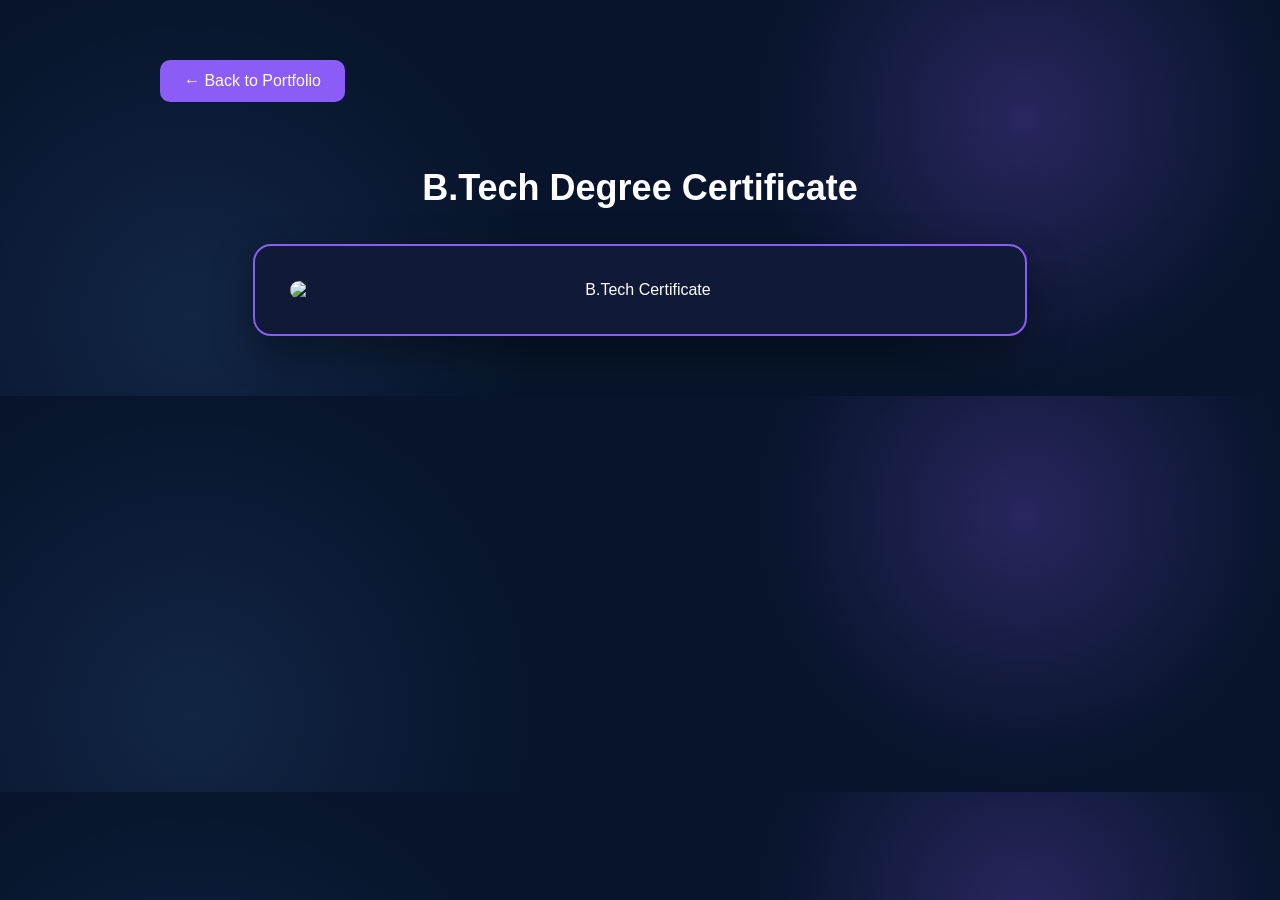
==== pages/certificate-btech.html @ f0d1f7b1 "Add files via upload" ====
<!DOCTYPE html>
<html lang="en">

<head>

    <meta charset="UTF-8">

    <meta name="viewport" content="width=device-width, initial-scale=1.0">

    <title>B.Tech Certificate | Madhura Patil</title>

    <link rel="stylesheet" href="../style.css">

</head>

<body>

    <section class="certificate-page">

        <a href="../index.html#education" class="back-btn">
            ← Back to Portfolio
        </a>

        <div style="clear:both;"></div>

        <h1>B.Tech Degree Certificate</h1>

        <div class="certificate-box">

             <img src="../assets/certificate.jpeg"
                 alt="B.Tech Certificate"
                 class="certificate-img">

        </div>

    </section>

</body>

</html>
---- style.css ----
/* Reset */

html{

    scroll-behavior:smooth;

}

*{
    margin:0;
    padding:0;
    box-sizing:border-box;
}

/* Navigation */

nav{

    position:sticky;

    top:0;

    z-index:1000;

    display:flex;

    justify-content:space-between;

    align-items:center;

    padding:25px 80px;

    background:rgba(7,20,43,.85);

    backdrop-filter:blur(12px);

}

/* Logo */

.logo{

    font-size:30px;

    font-weight:700;

    color:#8B5CF6;

    letter-spacing:2px;

    cursor:pointer;

    transition:.3s;

}

/* Menu */

nav ul{
    display:flex;
    list-style:none;
    gap:40px;
    margin-left:auto;
}

/* Menu Links */

nav ul li a{
    color:white;
    text-decoration:none;
    font-size:16px;
    font-weight:500;
    transition:0.3s;
    position:relative;
}

nav ul li a:hover{
    color:#8B5CF6;
}

/* ===========================
   HERO SECTION
=========================== */

.hero{
    display:flex;
    justify-content:space-between;
    align-items:center;
    max-width:1400px;
    margin:70px auto;
    padding:40px 80px;
    min-height:85vh;
}

/* Left Side */

.hero-left{
    width:55%;
}

.hero-left h1{
    font-size:72px;
    font-weight:700;
    line-height:1.1;
    margin-bottom:25px;
}

.hero-left h1 span{

    background:linear-gradient(90deg,#8B5CF6,#C084FC);

    -webkit-background-clip:text;

    -webkit-text-fill-color:transparent;

}

.hero-left h2{
    font-size:34px;
    font-weight:600;
    color:#ffffff;
    margin-bottom:25px;
}

.hero-left p{
    font-size:18px;
    color:#B8B8B8;
    line-height:38px;
    max-width:650px;
}

/* Buttons */

.buttons{
    margin-top:50px;
}

.btn-primary,
.btn-secondary{
    padding:18px 45px;
    font-size:17px;
    border-radius:10px;
}

.btn-primary{
    background:#8B5CF6;
    color:white;
    border:none;
    margin-right:25px;
}

.btn-secondary{
    background:transparent;
    color:white;
    border:2px solid #8B5CF6;
}

/* Right Side */

.hero-right{
    width:45%;
    display:flex;
    justify-content:center;
    align-items:center;
}

.profile-circle{
    width:420px;
    height:420px;
    border:4px solid #8B5CF6;
    border-radius:50%;
    display:flex;
    justify-content:center;
    align-items:center;
    overflow:hidden;
    position:relative;
    box-shadow:0 0 120px rgba(139,92,246,.45);
    transition:0.4s ease;
}

body{
    background:
        radial-gradient(circle at 80% 30%, rgba(139,92,246,.25), transparent 25%),
        radial-gradient(circle at 15% 80%, rgba(96,165,250,.12), transparent 30%),
        #07142B;

    color:white;
    font-family:'Poppins', sans-serif;
    overflow-x:hidden;
}

.profile-circle span{
    font-size:120px;
    font-weight:700;
    color:#8B5CF6;
    letter-spacing:8px;
}

/* ===========================
   BUTTON HOVER
=========================== */

.btn-primary,
.btn-secondary{
    cursor:pointer;
    transition:0.3s ease;
}

.btn-primary:hover{
    background:#9f7aea;
    transform:translateY(-3px);
    box-shadow:0 10px 25px rgba(139,92,246,.4);
}

.btn-secondary:hover{
    background:#8B5CF6;
    color:white;
    transform:translateY(-3px);
}

/* ===========================
   NAVIGATION HOVER
=========================== */

nav ul li a::after{

    content:"";

    position:absolute;

    left:0;

    bottom:-6px;

    width:0;

    height:2px;

    background:#8B5CF6;

    transition:0.3s;

}

nav ul li a:hover{

    color:#8B5CF6;

}

nav ul li a:hover::after{

    width:100%;

}

/* ===========================
   BADGE
=========================== */

.badge{
    display:inline-block;
    padding:10px 22px;
    background:rgba(139,92,246,.15);
    border:1px solid rgba(139,92,246,.4);
    border-radius:30px;
    color:#C4B5FD;
    font-size:15px;
    margin-bottom:30px;
}

/* ===========================
   HERO ANIMATION
=========================== */

.hero{

    animation:fadeIn 1.2s ease;
}

@keyframes fadeIn{

    from{
        opacity:0;
        transform:translateY(40px);
    }

    to{
        opacity:1;
        transform:translateY(0);
    }

}

.profile-circle:hover{

    transform:scale(1.05);

    box-shadow:0 0 150px rgba(139,92,246,.7);

}

.logo:hover{

    transform:scale(1.1);

}

/* ===========================
   ABOUT SECTION
=========================== */

.about{

    max-width:1200px;

    margin:120px auto;

    padding:0 80px;

}

.about-container{

    background:#101A36;

    border:1px solid rgba(255,255,255,.08);

    border-radius:20px;

    padding:50px;

}

.about h2{

    font-size:42px;

    color:#8B5CF6;

    margin-bottom:15px;

}

.about p{

    font-size:17px;

    color:#D5D5D5;

    line-height:38px;

    margin-bottom:20px;

}

.about strong{

    color:white;

}

/* ===========================
   ABOUT LAYOUT
=========================== */

.about-grid{

    display:grid;

    grid-template-columns:1fr 1fr;

    gap:35px;

    margin-top:50px;

}

.left-column{

    display:flex;

    flex-direction:column;

    gap:35px;

}

.right-column{

    display:flex;

    justify-content:center;

}

.about-card{

    background:#101A36;

    border:1px solid rgba(255,255,255,.08);

    border-radius:20px;

    padding:35px;

    width:100%;

    transition:.35s;

    cursor:default;

    overflow:hidden;

    position:relative;

}

/* ===========================
   QUICK FACTS
=========================== */

.fact{

    margin-top:25px;

    padding-top:20px;

    border-top:1px solid rgba(255,255,255,.08);

}

.fact:first-of-type{

    border-top:none;

    padding-top:10px;

}

.fact h4{

    color:#ffffff;

    font-size:20px;

    margin-bottom:10px;

}

.fact p{

    color:#cfcfcf;

    font-size:18px;

    line-height:30px;

    margin:0;

}

/* ===========================
   ABOUT HEADING
=========================== */

.section-number{

    color:#8B5CF6;

    font-size:14px;

    font-weight:600;

    letter-spacing:3px;

    text-transform:uppercase;

}

.section-subtitle{

    color:#9CA3AF;

    margin-bottom:45px;

    font-size:18px;

}

/* ===========================
   ABOUT CARD HOVER
=========================== */

.about-card:hover{

    transform:translateY(-8px);

    border-color:#8B5CF6;

    box-shadow:0 15px 40px rgba(139,92,246,.20);

}

/* ===========================
   EDUCATION SECTION
=========================== */

.education{

    max-width:1200px;

    margin:120px auto;

    padding:0 80px;

}

.education-card{

    background:#101A36;

    border:1px solid rgba(255,255,255,.08);

    border-radius:20px;

    padding:35px;

    margin-top:30px;

    transition:.35s ease;

}

.education-card:hover{

    transform:translateY(-8px);

    border-color:#8B5CF6;

    box-shadow:0 15px 40px rgba(139,92,246,.20);

}

.education-card h3{

    color:white;

    font-size:22px;

    margin-bottom:20px;

}

.education-card p{

    color:#cfcfcf;

    font-size:17px;

    line-height:34px;

}

/* ===========================
   VIEW BUTTON
=========================== */

.view-btn{

    display:inline-block;

    margin-top:15px;

    padding:10px 22px;

    background:#8B5CF6;

    color:white;

    text-decoration:none;

    border-radius:8px;

    font-size:16px;

    transition:.3s;

}

.view-btn:hover{

    background:#A855F7;

    transform:translateY(-2px);

}

/* ===========================
   CERTIFICATE PAGE
=========================== */

/* ===========================
   CERTIFICATE PAGE
=========================== */

.certificate-page{

    max-width:1000px;

    margin:40px auto;

    padding:20px;

    text-align:center;

}

.back-btn{

    display:inline-block;

    float:left;

    background:#8B5CF6;

    color:white;

    text-decoration:none;

    padding:12px 24px;

    border-radius:10px;

    font-size:16px;

    transition:.3s;

}

.back-btn:hover{

    background:#A855F7;

    transform:translateY(-2px);

}

.certificate-page h1{

    font-size:36px;

    color:white;

    margin:25px 0 35px;

}

.certificate-box{

    display:flex;

    justify-content:center;

    align-items:center;

    background:#101A36;

    border:2px solid #8B5CF6;

    border-radius:18px;

    padding:35px;

    width:fit-content;

    max-width:95%;

    margin:0 auto;

    box-shadow:0 15px 40px rgba(0,0,0,.35);

}

.certificate-img{

    width:700px;

    max-width:100%;

    height:auto;

    display:block;

    border-radius:10px;

}

/* ===========================
   SKILLS SECTION
=========================== */

.skills{

    max-width:1200px;

    margin:120px auto;

    padding:0 80px;

}

.skill-heading{

    font-size:30px;

    color:#ffffff;

    margin:50px 0 30px;

}

.skills-grid{

    display:grid;

    grid-template-columns:repeat(3,1fr);

    gap:30px;

}

.skill-card{

    background:#101A36;

    border:1px solid rgba(255,255,255,.08);

    border-radius:20px;

    padding:35px 25px;

    text-align:center;

    transition:.35s ease;

    cursor:default;

}

.skill-card:hover{

    transform:translateY(-8px);

    border-color:#8B5CF6;

    box-shadow:0 15px 40px rgba(139,92,246,.20);

}

.skill-icon{

    font-size:48px;

    margin-bottom:20px;

}

.skill-card h4{

    font-size:21px;

    color:white;

    margin-bottom:15px;

}

.skill-card p{

    color:#CFCFCF;

    font-size:16px;

    line-height:30px;

}

/* ===========================
   EXPERIENCE SECTION
=========================== */

.experience{

    max-width:1200px;

    margin:120px auto;

    padding:0 80px;

}

.experience-card{

    background:#101A36;

    border:1px solid rgba(255,255,255,.08);

    border-radius:20px;

    padding:40px;

    transition:.35s ease;

}

.experience-card:hover{

    transform:translateY(-8px);

    border-color:#8B5CF6;

    box-shadow:0 15px 40px rgba(139,92,246,.20);

}

.experience-card h3{

    color:#ffffff;

    font-size:20px;

    margin-bottom:20px;

}

.experience-card p{

    color:#D1D5DB;

    font-size:17px;

    line-height:34px;

    margin-bottom:12px;

}

.experience-card ul{

    margin:20px 0 30px 25px;

}

.experience-card ul li{

    color:#D1D5DB;

    font-size:18px;

    line-height:34px;

    margin-bottom:8px;

}

/* ===========================
   CERTIFICATE BUTTONS
=========================== */

.certificate-buttons{

    display:flex;

    justify-content:center;

    gap:25px;

    margin-top:35px;

}

.certificate-buttons button{

    background:#8B5CF6;

    color:white;

    border:none;

    padding:12px 28px;

    border-radius:10px;

    font-size:16px;

    cursor:pointer;

    transition:.3s;

}

.certificate-buttons button:hover{

    background:#A855F7;

    transform:translateY(-3px);

}

/* ===========================
   PROJECT SECTION
=========================== */

.projects{

    max-width:1200px;

    margin:120px auto;

    padding:0 80px;

}

.project-grid{

    display:grid;

    grid-template-columns:1fr;

    margin-top:40px;

}

.project-card{

    background:#101A36;

    border:1px solid rgba(255,255,255,.08);

    border-radius:20px;

    padding:35px;

    transition:.35s;

}

.project-card:hover{

    transform:translateY(-8px);

    border-color:#8B5CF6;

    box-shadow:0 15px 40px rgba(139,92,246,.20);

}

.project-card h3{

    color:white;

    font-size:25px;

    margin-bottom:20px;

}

.project-card p{

    color:#d4d4d4;

    font-size:17px;

    line-height:34px;

    margin-bottom:35px;

}

.view-btn{

    display:inline-block;

    padding:14px 30px;

    background:#8B5CF6;

    color:white;

    text-decoration:none;

    border-radius:10px;

    transition:.3s;

}

.view-btn:hover{

    background:#9F7AEA;

}

/* Back Button */

.back-btn{

    display:inline-block;

    margin-bottom:40px;

}

.back-btn:hover{

    color:white;

}

/* ===========================
   PROJECT PAGE
=========================== */

.project-page{

    max-width:1200px;

    margin:auto;

    padding:50px 80px;

}

/* ===========================
   PROJECT TITLE
=========================== */

.project-title{

    margin:55px auto 80px;

    text-align:center;

}

.title-row{

    display:flex;

    justify-content:center;

    align-items:flex-start;

    gap:15px;

    margin-bottom:25px;

}

.project-icon{

    font-size:40px;

    margin-top:8px;

}

.title-text{

    font-size:38px;

    font-weight:700;

    line-height:1.25;

    text-align:left;

    color:#ffffff;

}

.project-title p{

    max-width:820px;

    margin:auto;

    font-size:18px;

    line-height:38px;

    color:#D1D5DB;

}

.back-section{

    display:block;

    width:100%;

    margin-bottom:40px;

}

/* Sections */

.project-section{

    margin-bottom:70px;

}

.project-section h2{

    font-size:30px;

    color:#8B5CF6;

    margin-bottom:25px;

}

.project-section p{

    font-size:17px;

    color:#D5D5D5;

    line-height:38px;

}

.project-section ul{

    margin-left:30px;

}

.project-section ul li{

    font-size:20px;

    color:#D5D5D5;

    line-height:38px;

    margin-bottom:12px;

}

/* Software */

.software-grid{

    display:grid;

    grid-template-columns:repeat(4,1fr);

    gap:25px;

}

.software-card{

    background:#101A36;

    border:1px solid rgba(255,255,255,.08);

    border-radius:18px;

    padding:35px;

    text-align:center;

    font-size:18px;

    transition:.35s;

}

.software-card:hover{

    transform:translateY(-8px);

    border-color:#8B5CF6;

}

/* Flowchart */

.flowchart{

    background:#101A36;

    border:1px solid rgba(255,255,255,.08);

    border-radius:18px;

    padding:45px;

    width:500px;

    margin:40px auto;

    text-align:center;

}

.flowchart div{

    font-size:18px;

    margin:10px 0;

}

.arrow{

    color:#8B5CF6;

    font-size:30px;

    font-weight:bold;

}

/* ===========================
   MAP GALLERY
=========================== */

.gallery{

    display:grid;

    grid-template-columns:repeat(2,1fr);

    gap:35px;

}

.gallery-item{

    background:#101A36;

    border:1px solid rgba(255,255,255,.08);

    border-radius:18px;

    overflow:hidden;

    transition:.35s;

    padding:20px;

}

.gallery-item:hover{

    transform:translateY(-8px);

    border-color:#8B5CF6;

    box-shadow:0 15px 40px rgba(139,92,246,.20);

}

.gallery-item img{

    width:100%;

    height:400px;

    object-fit:contain;

    object-position:center;

    background:white;

    border-radius:10px;

    display:block;

}

.gallery-item h4{

    font-size:18px;

    color:white;

    margin-top:20px;

    margin-bottom:10px;

}

.back-area{

    margin-bottom:35px;

}

.project-hero{

    text-align:center;

}

.project-hero h1{

    text-align:center;

}

.project-hero p{

    max-width:900px;

    margin:25px auto 0;

    text-align:center;

}

/* ===========================
   RUSLE FORMULA
=========================== */

.formula-box{

    max-width:550px;

    margin:35px auto;

    padding:25px;

    background:#101A36;

    border:2px solid #8B5CF6;

    border-radius:15px;

    text-align:center;

    box-shadow:0 10px 25px rgba(139,92,246,.20);

}

.formula-box h2{

    color:#8B5CF6;

    font-size:30px;

    font-weight:700;

    margin:0;

    letter-spacing:2px;

}

/* ===========================
   CONTACT SECTION
=========================== */

.contact{

    max-width:1200px;

    margin:120px auto;

    padding:0 80px;

    text-align:center;

}

.contact h2{

    font-size:42px;

    color:#8B5CF6;

    margin-bottom:18px;

}

.contact-container{

    margin-top:60px;

    display:flex;

    flex-direction:column;

    gap:22px;

}

.contact-card{

    display:flex;

    align-items:center;

    gap:30px;

    background:#101A36;

    border:1px solid rgba(255,255,255,.08);

    border-radius:18px;

    padding:28px 35px;

    transition:.35s;

}

.contact-card:hover{

    transform:translateY(-5px);

    border-color:#8B5CF6;

    box-shadow:0 15px 35px rgba(139,92,246,.18);

}

.contact-icon{

    width:70px;

    height:70px;

    display:flex;

    justify-content:center;

    align-items:center;

    font-size:34px;

    border-radius:15px;

    background:#8B5CF6;

    color:#fff;

    flex-shrink:0;

}

.contact-info{

    text-align:left;

    flex:1;

}

.contact-info h3{

    font-size:20px;

    margin-bottom:8px;

    color:#fff;

}

.contact-info p,

.contact-info a{

    font-size:16px;

    color:#D1D5DB;

    text-decoration:none;

    word-break:break-word;

}

.contact-info a:hover{

    color:#8B5CF6;

}

/* ===========================
   HERO BUTTONS
=========================== */

.hero-buttons{

    display:flex;

    justify-content:center;

    align-items:center;

    gap:20px;

    margin-top:45px;

    flex-wrap:wrap;

}

.btn-primary,
.btn-secondary{

    display:inline-flex;

    align-items:center;

    justify-content:center;

    padding:16px 34px;

    border-radius:12px;

    text-decoration:none;

    font-size:18px;

    font-weight:600;

    transition:.35s;

}

.btn-primary{

    background:#8B5CF6;

    color:#fff;

}

.btn-primary:hover{

    background:#A855F7;

    transform:translateY(-4px);

    box-shadow:0 12px 30px rgba(139,92,246,.35);

}

.btn-secondary{

    border:2px solid #8B5CF6;

    color:#8B5CF6;

    background:transparent;

}

.btn-secondary:hover{

    background:#8B5CF6;

    color:#fff;

    transform:translateY(-4px);

    box-shadow:0 12px 30px rgba(139,92,246,.35);

}
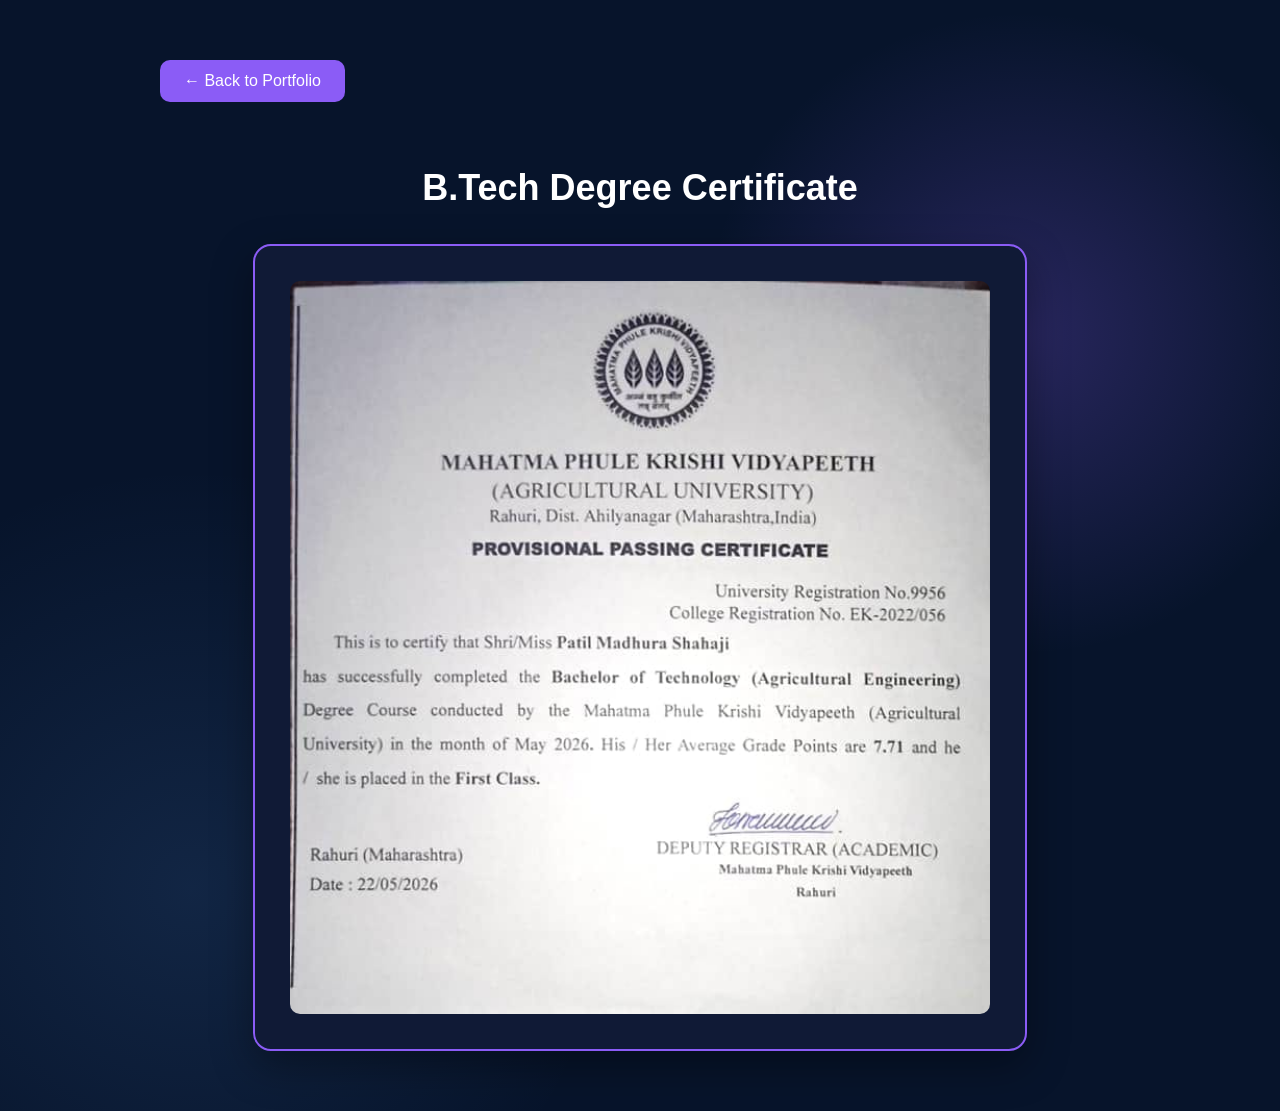
==== commit f21ea090: "Add files via upload" ====
--- a/pages/certificate-btech.html
+++ b/pages/certificate-btech.html
@@ -27,7 +27,7 @@
 
         <div class="certificate-box">
 
-             <img src="../assets/certificate.jpeg"
+             <img src="../assets/Certificate.jpeg"
                  alt="B.Tech Certificate"
                  class="certificate-img">
 
